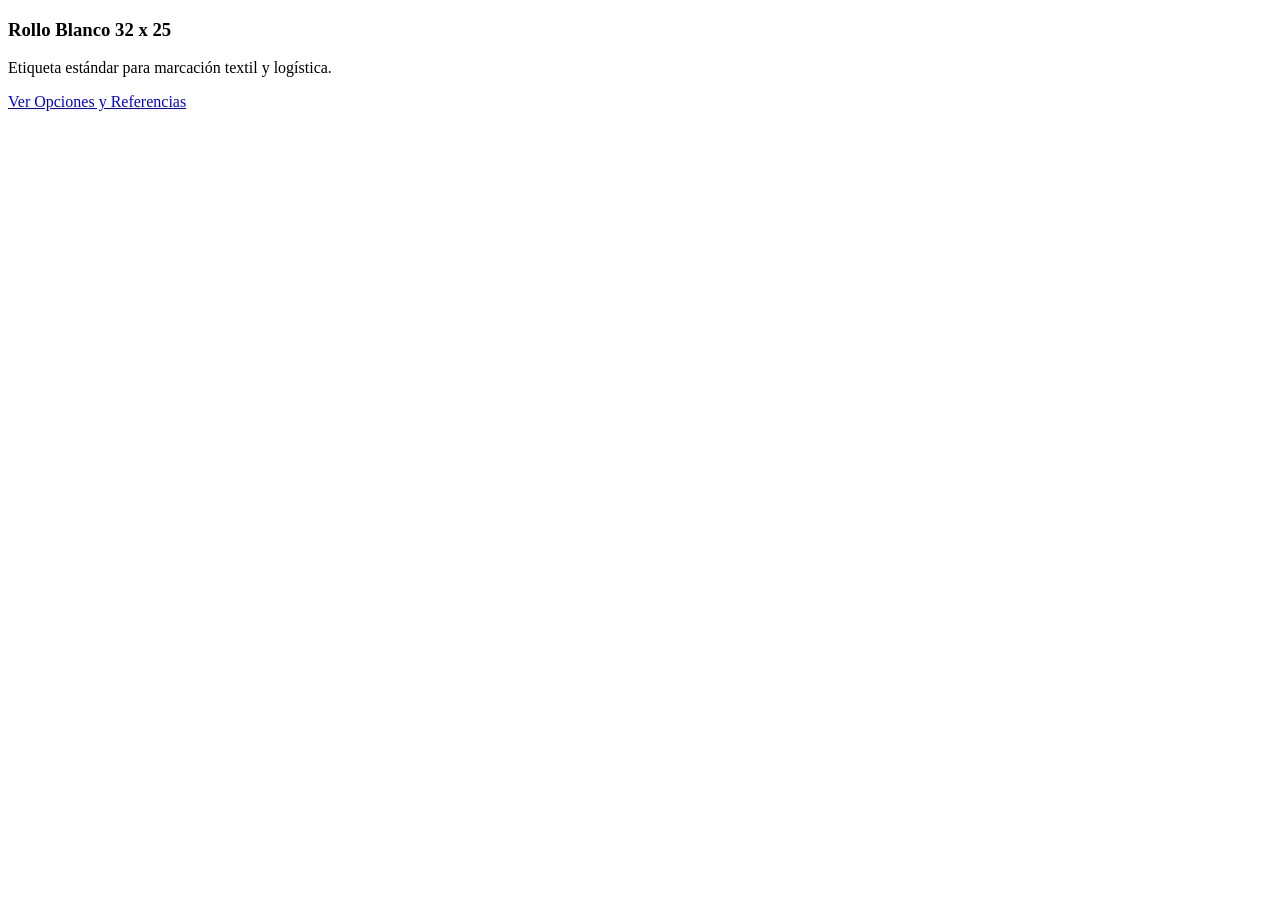
==== Insumos.html @ e66d039e "feat: estructura inicial Sprint 1 - catalogo dinamico y documentacion" ====
<!DOCTYPE html>
<html lang="en">
<head>
    <meta charset="UTF-8">
    <meta name="viewport" content="width=device-width, initial-scale=1.0">
    <title>Insumos | Rollo a Rollo</title>
</head>
<body>
    
</body>
</html>

<article class="tarjeta-producto">
  <h3>Rollo Blanco 32 x 25</h3>
  <p>Etiqueta estándar para marcación textil y logística.</p>
  <!-- Envía el identificador del producto a la página de detalle -->
  <a href="detalle-producto.html?prod=rollo-32x25" class="boton boton-primario">
    Ver Opciones y Referencias
  </a>
</article>
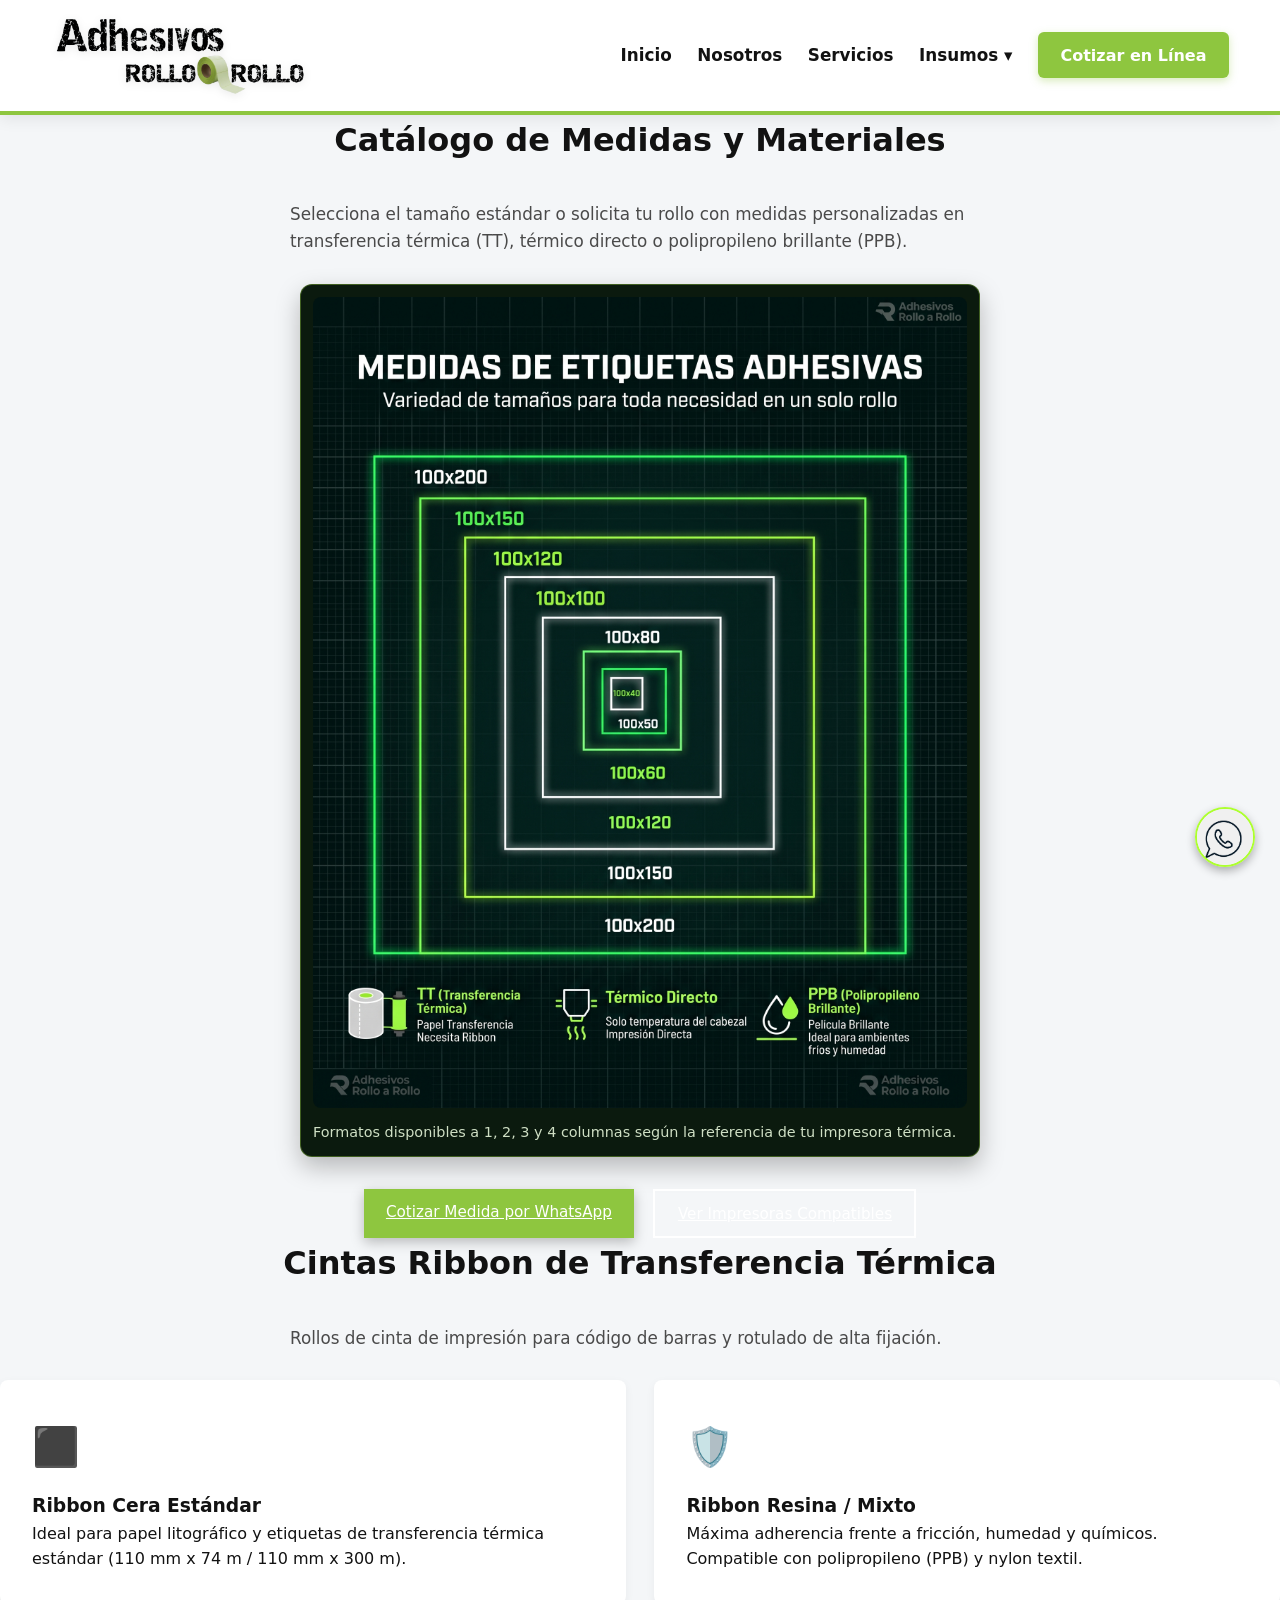
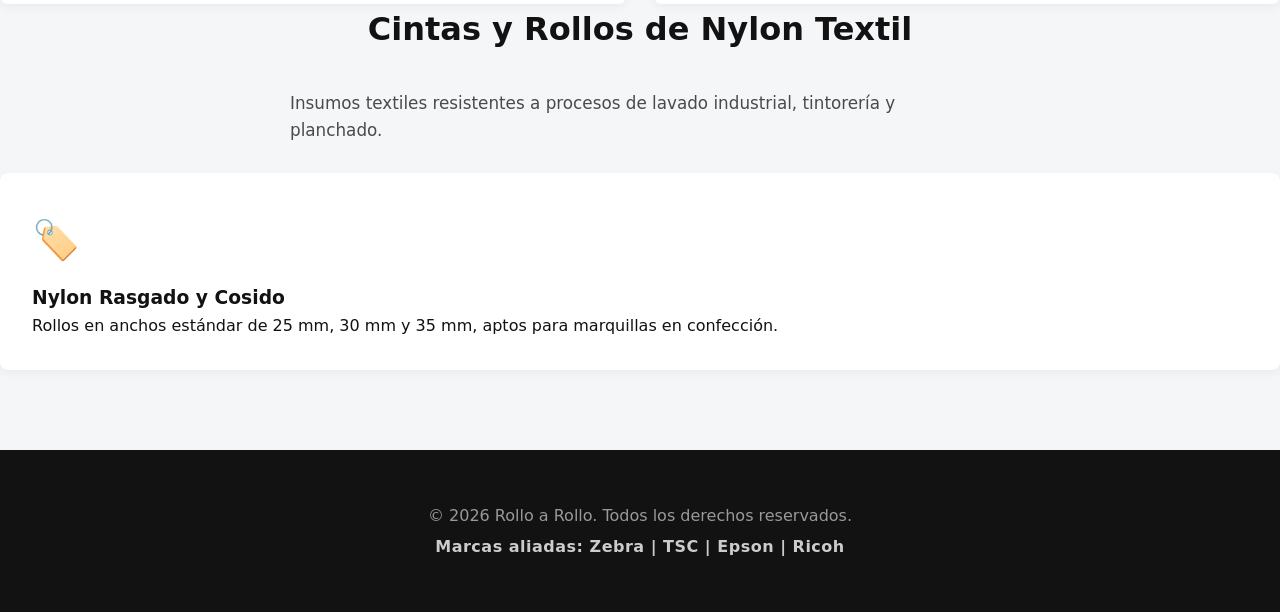
==== commit c5897a8f: "Se ingresa video de rollo a rollo y margen de logo" ====
--- a/Insumos.html
+++ b/Insumos.html
@@ -1,20 +1,125 @@
-<!DOCTYPE html>
-<html lang="en">
-<head>
-    <meta charset="UTF-8">
-    <meta name="viewport" content="width=device-width, initial-scale=1.0">
-    <title>Insumos | Rollo a Rollo</title>
-</head>
-<body>
-    
-</body>
-</html>
+<!doctype html>
+<html lang="es">
+  <head>
+    <meta charset="UTF-8" />
+    <meta name="viewport" content="width=device-width, initial-scale=1.0" />
+    <title>Insumos y Medidas de Etiquetas | Rollo a Rollo</title>
+    <link rel="stylesheet" href="Stylo_Css/Styles.css" />
+  </head>
+  <body>
+    <!-- Encabezado con la barra de navegación -->
+    <header class="barra-navegacion">
+      <a href="index.html" class="enlace-logo">
+        <figure class="marca">
+          <img src="Imagenes/Rollo_Rollo.png" alt="Adhesivos Rollo a Rollo" class="logo-principal" />
+        </figure>
+      </a>
+      <nav class="menu-principal">
+        <a href="index.html" class="item-menu">Inicio</a>
+        <a href="Nosotros.html" class="item-menu">Nosotros</a>
+        <a href="Servicios.html" class="item-menu">Servicios</a>
+        <span class="menu-desplegable">
+          <a href="Insumos.html" class="item-menu enlace-padre">Insumos ▾</a>
+          <nav class="submenu">
+            <a href="Insumos.html#adhesivas">Etiquetas y Medidas</a>
+            <a href="Insumos.html#cintas">Cintas Ribbon</a>
+            <a href="Insumos.html#textil">Nylon / Textil</a>
+          </nav>
+        </span>
+        <a href="Contacto.html" class="boton-destacado">Cotizar en Línea</a>
+      </nav>
+    </header>
 
-<article class="tarjeta-producto">
-  <h3>Rollo Blanco 32 x 25</h3>
-  <p>Etiqueta estándar para marcación textil y logística.</p>
-  <!-- Envía el identificador del producto a la página de detalle -->
-  <a href="detalle-producto.html?prod=rollo-32x25" class="boton boton-primario">
-    Ver Opciones y Referencias
-  </a>
-</article>+    <main>
+      <!-- 1. SECCIÓN ETIQUETAS ADHESIVAS Y MEDIDAS (Enlace #adhesivas) -->
+      <section id="adhesivas" class="seccion-medidas-insumos">
+        <header class="encabezado-seccion">
+          <h1 class="subtitulo-seccion">Catálogo de Medidas y Materiales</h1>
+          <p class="descripcion-seccion">
+            Selecciona el tamaño estándar o solicita tu rollo con medidas personalizadas en transferencia térmica (TT), térmico directo o polipropileno brillante (PPB).
+          </p>
+        </header>
+
+        <!-- Infografía técnica concéntrica -->
+        <figure class="cuadro-infografia-medidas">
+          <img 
+            src="Imagenes/Medidas_rollo_rollo.jpg" 
+            alt="Guía técnica de medidas de etiquetas adhesivas por material"
+            class="imagen-medidas-responsive"
+          />
+          <figcaption class="pie-infografia">
+            Formatos disponibles a 1, 2, 3 y 4 columnas según la referencia de tu impresora térmica.
+          </figcaption>
+        </figure>
+
+        <nav class="acciones-medidas">
+          <a href="https://wa.me/573005986857?text=Hola,%20quisiera%20cotizar%20etiquetas%20adhesivas" class="boton boton-primario" target="_blank" rel="noopener noreferrer">Cotizar Medida por WhatsApp</a>
+          <a href="Servicios.html" class="boton boton-secundario">Ver Impresoras Compatibles</a>
+        </nav>
+      </section>
+
+      <!-- 2. AQUÍ COLOCAS EL CÓDIGO DE CINTAS RIBBON (Enlace #cintas) -->
+      <section id="cintas" class="seccion-medidas-insumos">
+        <header class="encabezado-seccion">
+          <h2 class="subtitulo-seccion">Cintas Ribbon de Transferencia Térmica</h2>
+          <p class="descripcion-seccion">
+            Rollos de cinta de impresión para código de barras y rotulado de alta fijación.
+          </p>
+        </header>
+
+        <section class="rejilla-servicios">
+          <article class="tarjeta-servicio">
+            <span class="icono-servicio">⬛</span>
+            <h3>Ribbon Cera Estándar</h3>
+            <p>Ideal para papel litográfico y etiquetas de transferencia térmica estándar (110 mm x 74 m / 110 mm x 300 m).</p>
+          </article>
+
+          <article class="tarjeta-servicio">
+            <span class="icono-servicio">🛡️</span>
+            <h3>Ribbon Resina / Mixto</h3>
+            <p>Máxima adherencia frente a fricción, humedad y químicos. Compatible con polipropileno (PPB) y nylon textil.</p>
+          </article>
+        </section>
+      </section>
+
+      <!-- 3. AQUÍ COLOCAS EL CÓDIGO DE NYLON / TEXTIL (Enlace #textil) -->
+      <section id="textil" class="seccion-medidas-insumos">
+        <header class="encabezado-seccion">
+          <h2 class="subtitulo-seccion">Cintas y Rollos de Nylon Textil</h2>
+          <p class="descripcion-seccion">
+            Insumos textiles resistentes a procesos de lavado industrial, tintorería y planchado.
+          </p>
+        </header>
+
+        <section class="rejilla-servicios">
+          <article class="tarjeta-servicio">
+            <span class="icono-servicio">🏷️</span>
+            <h3>Nylon Rasgado y Cosido</h3>
+            <p>Rollos en anchos estándar de 25 mm, 30 mm y 35 mm, aptos para marquillas en confección.</p>
+          </article>
+        </section>
+      </section>
+    </main>
+
+    <!-- Botón flotante de WhatsApp -->
+    <aside class="posicion-whatsapp">
+      <a
+        href="https://wa.me/573005986857?text=Hola,%20quisiera%20mas%20informacion"
+        target="_blank"
+        rel="noopener noreferrer"
+      >
+        <img
+          src="Imagenes/imagen_whast.png"
+          alt="Contacto vía WhatsApp"
+          class="whatsapp-imagen"
+        />
+      </a>
+    </aside>
+
+    <!-- Pie de Página -->
+    <footer class="pie-pagina">
+      <p>&copy; 2026 Rollo a Rollo. Todos los derechos reservados.</p>
+      <p class="marcas-aliadas">Marcas aliadas: Zebra | TSC | Epson | Ricoh</p>
+    </footer>
+  </body>
+</html>
--- a/Stylo_Css/Styles.css
+++ b/Stylo_Css/Styles.css
@@ -0,0 +1,620 @@
+:root {
+  --color-primary: #8ec63f;        /* Verde corporativo vibrante */
+  --color-primary-dark: #72a32c;   /* Verde bosque de contraste */
+  --color-primary-light: #a4e052;  /* Verde lima luminoso */
+  --color-dark: #121212;           /* Negro carbón profundo */
+  --color-dark-surface: #1e1e1e;   /* Superficie oscura */
+  --color-bg-light: #f4f6f8;       /* Gris claro de fondo */
+  --color-white: #ffffff;
+  --font-base: 'Segoe UI', system-ui, -apple-system, sans-serif;
+}
+
+/* Reset y modelo de caja */
+* {
+  margin: 0;
+  padding: 0;
+  box-sizing: border-box;
+}
+
+body {
+  font-family: var(--font-base);
+  color: var(--color-dark);
+  background-color: var(--color-bg-light);
+  line-height: 1.6;
+}
+
+/* =========================================================
+   1. ENCABEZADO Y LOGO (PROTAGÓNICO Y SIN DISTORSIÓN)
+   ========================================================= */
+.barra-navegacion {
+  position: sticky;
+  top: 0;
+  z-index: 1000;
+  display: flex;
+  justify-content: space-between;
+  align-items: center;
+  background-color: var(--color-white);
+  border-bottom: 4px solid var(--color-primary);
+  padding: 0.8rem 4%;
+  box-shadow: 0 4px 15px rgba(0, 0, 0, 0.08);
+}
+
+.enlace-logo {
+  display: flex;
+  align-items: center;
+  text-decoration: none;
+}
+
+.marca {
+  margin: 0;
+  padding: 0;
+  display: flex;
+  align-items: center;
+}
+
+
+/* Logo con mayor presencia en la esquina izquierda */
+.logo-principal {
+  height: 85px;         /* Aumentado para que destaque aún más */
+  max-height: 95px;
+  width: auto;
+  display: block;
+  object-fit: contain;
+  filter: drop-shadow(0 2px 4px rgba(0, 0, 0, 0.08));
+}
+
+.logo-principal:hover {
+  transform: scale(1.03);
+}
+
+/* =========================================================
+   2. MENÚ DE NAVEGACIÓN
+   ========================================================= */
+.menu-principal {
+  display: flex;
+  align-items: center;
+  gap: 1.6rem;
+}
+
+.item-menu {
+  text-decoration: none;
+  color: var(--color-dark);
+  font-weight: 600;
+  font-size: 1.05rem;
+  transition: color 0.2s ease;
+}
+
+.item-menu:hover {
+  color: var(--color-primary-dark);
+}
+
+.boton-destacado {
+  background-color: var(--color-primary);
+  color: var(--color-white);
+  padding: 0.65rem 1.4rem;
+  border-radius: 6px;
+  text-decoration: none;
+  font-weight: 700;
+  font-size: 1rem;
+  box-shadow: 0 3px 8px rgba(142, 198, 63, 0.35);
+  transition: all 0.2s ease;
+}
+
+.boton-destacado:hover {
+  background-color: var(--color-primary-dark);
+  color: var(--color-white);
+  transform: translateY(-2px);
+}
+
+/* =========================================================
+   3. HERO SECTION (VERDE INDUSTRIAL ELEGANTE)
+   ========================================================= */
+/* Banner Hero más compacto y estilizado */
+.banner-hero {
+  background: linear-gradient(135deg, #102613 0%, #1e4522 100%);
+  color: var(--color-white);
+  text-align: center;
+  padding: 2.6rem 1.5rem; /* Se redujo el relleno vertical para que no ocupe tanta pantalla */
+}
+
+.titulo-principal {
+  font-size: 2rem;        /* Tamaño más proporcionado */
+  font-weight: 800;
+  margin-bottom: 0.4rem;
+}
+
+.eslogan-marca {
+  color: var(--color-primary-light);
+  font-size: 1.05rem;
+  font-weight: 500;
+  margin-bottom: 1.4rem;   /* Espacio controlado antes de los botones */
+}
+
+/* Botones más proporcionados */
+.acciones-hero {
+  display: flex;
+  justify-content: center;
+  gap: 1rem;
+}
+
+.boton {
+  padding: 0.65rem 1.4rem;
+  font-size: 0.95rem;
+}
+
+.boton-primario {
+  background-color: var(--color-primary);
+  color: var(--color-white);
+  box-shadow: 0 4px 12px rgba(0, 0, 0, 0.25);
+}
+
+.boton-primario:hover {
+  background-color: var(--color-primary-dark);
+  transform: translateY(-2px);
+}
+
+.boton-secundario {
+  background: transparent;
+  color: var(--color-white);
+  border: 2px solid var(--color-white);
+}
+
+.boton-secundario:hover {
+  background-color: var(--color-white);
+  color: #102613;
+  transform: translateY(-2px);
+}
+
+/* =========================================================
+   4. SECCIONES Y REJILLAS (GRIDS)
+   ========================================================= */
+.seccion-servicios,
+.seccion-insumos,
+.seccion-nosotros,
+.franja-confianza {
+  max-width: 1200px;
+  margin: 2rem auto 3.5rem auto; /* 2rem arriba para que quede más cerca */
+  padding: 0 1.5rem;
+} 
+
+.subtitulo-seccion {
+  text-align: center;
+  margin-bottom: 2.2rem;
+  font-size: 2rem;
+  font-weight: 700;
+  color: var(--color-dark);
+}
+
+.rejilla-servicios,
+.rejilla-productos,
+.seccion-nosotros,
+.rejilla-confianza {
+  display: grid;
+  grid-template-columns: repeat(auto-fit, minmax(280px, 1fr));
+  gap: 1.8rem;
+}
+
+/* Tarjetas individuales (<article>) */
+.tarjeta-servicio,
+.tarjeta-producto,
+.tarjeta-nosotros,
+.item-confianza {
+  background-color: var(--color-white);
+  padding: 2rem;
+  border-radius: 8px;
+  box-shadow: 0 3px 10px rgba(0, 0, 0, 0.05);
+  border-top: 4px solid transparent;
+  transition: transform 0.25s ease, border-color 0.25s ease, box-shadow 0.25s ease;
+}
+
+.tarjeta-servicio:hover,
+.tarjeta-producto:hover,
+.item-confianza:hover {
+  transform: translateY(-5px);
+  border-top-color: var(--color-primary);
+  box-shadow: 0 6px 16px rgba(0, 0, 0, 0.1);
+}
+
+.icono-servicio {
+  font-size: 2.4rem;
+  display: block;
+  margin-bottom: 0.8rem;
+}
+
+/* Pastillas de medidas */
+.etiqueta-medida {
+  display: inline-block;
+  background-color: #eef7d9;
+  color: #3b5610;
+  padding: 0.3rem 0.65rem;
+  font-size: 0.8rem;
+  font-weight: 700;
+  border-radius: 4px;
+  margin: 0.25rem 0.2rem;
+  border: 1px solid #d9ebad;
+}
+
+/* Controles de Formulario / Filtros */
+.control-filtros {
+  margin-bottom: 2.5rem;
+  display: flex;
+  align-items: center;
+  gap: 0.8rem;
+}
+
+.control-filtros label {
+  font-weight: 600;
+  color: #333333;
+}
+
+.control-filtros select {
+  padding: 0.6rem 1.2rem;
+  font-size: 0.95rem;
+  border: 1px solid #cccccc;
+  border-radius: 6px;
+  background-color: var(--color-white);
+  outline: none;
+  cursor: pointer;
+  transition: border-color 0.2s ease;
+}
+
+.control-filtros select:focus {
+  border-color: var(--color-primary);
+}
+
+/* Footer */
+.pie-pagina {
+  background-color: var(--color-dark);
+  color: #999999;
+  text-align: center;
+  padding: 3rem 1rem;
+  margin-top: 5rem;
+}
+
+.pie-pagina p {
+  margin: 0.3rem 0;
+}
+
+.marcas-aliadas {
+  font-weight: 600;
+  color: #cccccc;
+  letter-spacing: 0.5px;
+}
+
+/* =========================================================
+   5. RESPONSIVIDAD (MOBILE-FIRST / TABLETS Y SMARTPHONES)
+   ========================================================= */
+
+/* Tablets y móviles en horizontal / vertical */
+@media (max-width: 768px) {
+  .barra-navegacion {
+    flex-direction: column;
+    padding: 0.8rem 1rem;
+    gap: 0.8rem;
+    position: static;
+  }
+
+  .logo-principal {
+    height: 60px;
+    max-height: 65px;
+  }
+
+  .menu-principal {
+    display: flex;
+    flex-wrap: wrap;
+    justify-content: center;
+    gap: 0.6rem;
+    width: 100%;
+  }
+
+  .menu-principal .item-menu,
+  .menu-principal .boton-destacado {
+    font-size: 0.9rem;
+    padding: 0.45rem 0.85rem;
+    text-align: center;
+  }
+
+  .banner-hero {
+    padding: 3rem 1.2rem;
+  }
+
+  .banner-hero .titulo-principal {
+    font-size: 1.7rem;
+    line-height: 1.25;
+  }
+
+  .banner-hero .eslogan-marca {
+    font-size: 1rem;
+    margin-bottom: 1.5rem;
+  }
+
+  .acciones-hero {
+    flex-direction: column;
+    align-items: stretch;
+    gap: 0.8rem;
+    width: 100%;
+    max-width: 320px;
+    margin: 0 auto;
+  }
+
+  .acciones-hero .boton {
+    width: 100%;
+    text-align: center;
+    padding: 0.8rem 1rem;
+  }
+
+  .rejilla-servicios,
+  .rejilla-productos,
+  .rejilla-confianza,
+  .seccion-nosotros {
+    grid-template-columns: 1fr;
+    gap: 1.3rem;
+    padding: 0;
+  }
+
+  .control-filtros {
+    flex-direction: column;
+    align-items: stretch;
+  }
+
+  .control-filtros select {
+    width: 100%;
+  }
+}
+
+/* Celulares pequeños (menos de 480px) */
+@media (max-width: 480px) {
+  .logo-principal {
+    height: 52px;
+  }
+
+  .banner-hero .titulo-principal {
+    font-size: 1.4rem;
+  }
+
+  .subtitulo-seccion {
+    font-size: 1.4rem;
+  }
+
+  .etiqueta-medida {
+    font-size: 0.75rem;
+    padding: 0.25rem 0.45rem;
+  }
+}
+/* Desplazamiento suave en todo el documento */
+html {
+  scroll-behavior: smooth;
+}
+
+/* Margen de seguridad para que el header fijo no tape ningún título */
+section[id],
+article[id] {
+  scroll-margin-top: 110px; /* Altura equivalente del encabezado */
+}
+
+/* BOTON DE WHATSAPP FIJO */
+.whatsapp-imagen:hover {
+    transform: scale(1.15);
+}
+
+.posicion-whatsapp {
+    position: fixed;
+    bottom: 25px;
+    right: 25px;
+    z-index: 1000;
+}
+
+.whatsapp-imagen {
+    width: 60px;
+    height: 60px;
+    border-radius: 50%;
+    border: solid 2px greenyellow;
+    box-shadow: 0 4px 10px rgba(0, 0, 0, 0.3);
+    object-fit: cover;
+    animation: latido 1.5s infinite ease-in-out;
+    transition: transform 0.3s ease;
+}
+
+/* =========================================================
+   BANNER HERO CON CSS GRID (TEXTO A LA IZQUIERDA, VIDEO A LA DERECHA)
+   ========================================================= */
+.banner-hero {
+  background: linear-gradient(135deg, #102613 0%, #1e4522 100%);
+  color: var(--color-white);
+  padding: 2.2rem 5%;
+  display: grid;
+  /* Columna izquierda flexible para el texto, columna derecha de 260px fija para el video */
+  grid-template-columns: 1fr 260px;
+  grid-template-areas:
+    "titulo video"
+    "eslogan video"
+    "botones video";
+  align-items: center;
+  column-gap: 3rem;
+  row-gap: 0.6rem;
+  max-width: 1200px;
+  margin: 0 auto;
+}
+
+/* Asignación de áreas semánticas */
+.titulo-principal {
+  grid-area: titulo;
+  font-size: 2.1rem;
+  font-weight: 800;
+  line-height: 1.2;
+  text-align: left;
+  margin: 0;
+}
+
+.eslogan-marca {
+  grid-area: eslogan;
+  color: var(--color-primary-light);
+  font-size: 1.05rem;
+  text-align: left;
+  margin: 0;
+}
+
+.acciones-hero {
+  grid-area: botones;
+  display: flex;
+  justify-content: flex-start;
+  gap: 1rem;
+  margin-top: 0.8rem;
+}
+
+/* Caja de Video compacta en la columna derecha */
+.caja-video-intro {
+  grid-area: video;
+  width: 100%;
+  height: 200px; /* Altura controlada para que no deforme la franja */
+  background: #08120a;
+  border: 2px solid rgba(142, 198, 63, 0.4);
+  border-radius: 12px;
+  overflow: hidden;
+  box-shadow: 0 8px 24px rgba(0, 0, 0, 0.5);
+  display: flex;
+  justify-content: center;
+  align-items: center;
+  margin: 0;
+}
+
+.caja-video-intro video {
+  width: 100%;
+  height: 100%;
+  object-fit: cover;
+  display: block;
+}
+
+/* =========================================================
+   ADAPTACIÓN PARA CELULARES (VUELVE A 1 COLUMNA EN MÓVIL)
+   ========================================================= */
+@media (max-width: 768px) {
+  .banner-hero {
+    grid-template-columns: 1fr;
+    grid-template-areas:
+      "titulo"
+      "eslogan"
+      "botones"
+      "video";
+    text-align: center;
+    row-gap: 1.2rem;
+    padding: 2.5rem 1.2rem;
+  }
+
+  .titulo-principal,
+  .eslogan-marca {
+    text-align: center;
+  }
+
+  .acciones-hero {
+    justify-content: center;
+    flex-direction: column;
+    width: 100%;
+    max-width: 300px;
+    margin: 0 auto;
+  }
+
+  .caja-video-intro {
+    max-width: 240px;
+    height: 170px;
+    margin: 0.5rem auto 0 auto;
+  }
+}
+
+/* Posicionamiento del contenedor desplegable */
+.menu-desplegable {
+  position: relative;
+  display: inline-block;
+}
+
+/* Submenú oculto por defecto */
+.submenu {
+  display: none;
+  position: absolute;
+  top: 100%;
+  left: 0;
+  background-color: #ffffff;
+  min-width: 200px;
+  box-shadow: 0 8px 16px rgba(0, 0, 0, 0.15);
+  border-top: 3px solid var(--color-primary, #8ec63f);
+  border-radius: 0 0 8px 8px;
+  padding: 0.5rem 0;
+  z-index: 1000;
+}
+
+/* Enlaces internos del submenú */
+.submenu a {
+  color: #1a1a1a;
+  padding: 10px 16px;
+  text-decoration: none;
+  display: block;
+  font-size: 0.95rem;
+  transition: background-color 0.2s ease, color 0.2s ease;
+}
+
+.submenu a:hover {
+  background-color: #f4f8f0;
+  color: #1e4522;
+  font-weight: 600;
+}
+
+/* Mostrar al hacer hover */
+.menu-desplegable:hover .submenu {
+  display: block;
+}
+
+-----------------------------------------------------------------------------------------------
+/* segunda pagina de insumos */
+.seccion-medidas-insumos {
+  max-width: 950px;
+  margin: 2rem auto 3.5rem auto;
+  padding: 0 1.5rem;
+  text-align: center;
+}
+
+.encabezado-seccion .descripcion-seccion {
+  max-width: 700px;
+  margin: 0.5rem auto 1.8rem auto;
+  color: #4a4a4a;
+  font-size: 1.05rem;
+}
+
+.cuadro-infografia-medidas {
+  margin: 0 auto 2rem auto;
+  max-width: 680px;
+  background-color: #0b1a0e;
+  border-radius: 12px;
+  padding: 12px;
+  box-shadow: 0 10px 25px rgba(0, 0, 0, 0.25);
+  border: 1.5px solid rgba(142, 198, 63, 0.4);
+}
+
+.imagen-medidas-responsive {
+  width: 100%;
+  height: auto;
+  display: block;
+  border-radius: 8px;
+}
+
+.pie-infografia {
+  margin-top: 0.8rem;
+  font-size: 0.9rem;
+  color: #cfdfc4;
+}
+
+.acciones-medidas {
+  display: flex;
+  justify-content: center;
+  gap: 1.2rem;
+  flex-wrap: wrap;
+}
+
+/* Desplazamiento suave al dar clic en el ancla */
+html {
+  scroll-behavior: smooth;
+}
+
+/* Espacio superior para que la barra de navegación fija no tape el título de la sección */
+.seccion-medidas-insumos {
+  scroll-margin-top: 100px;
+}
